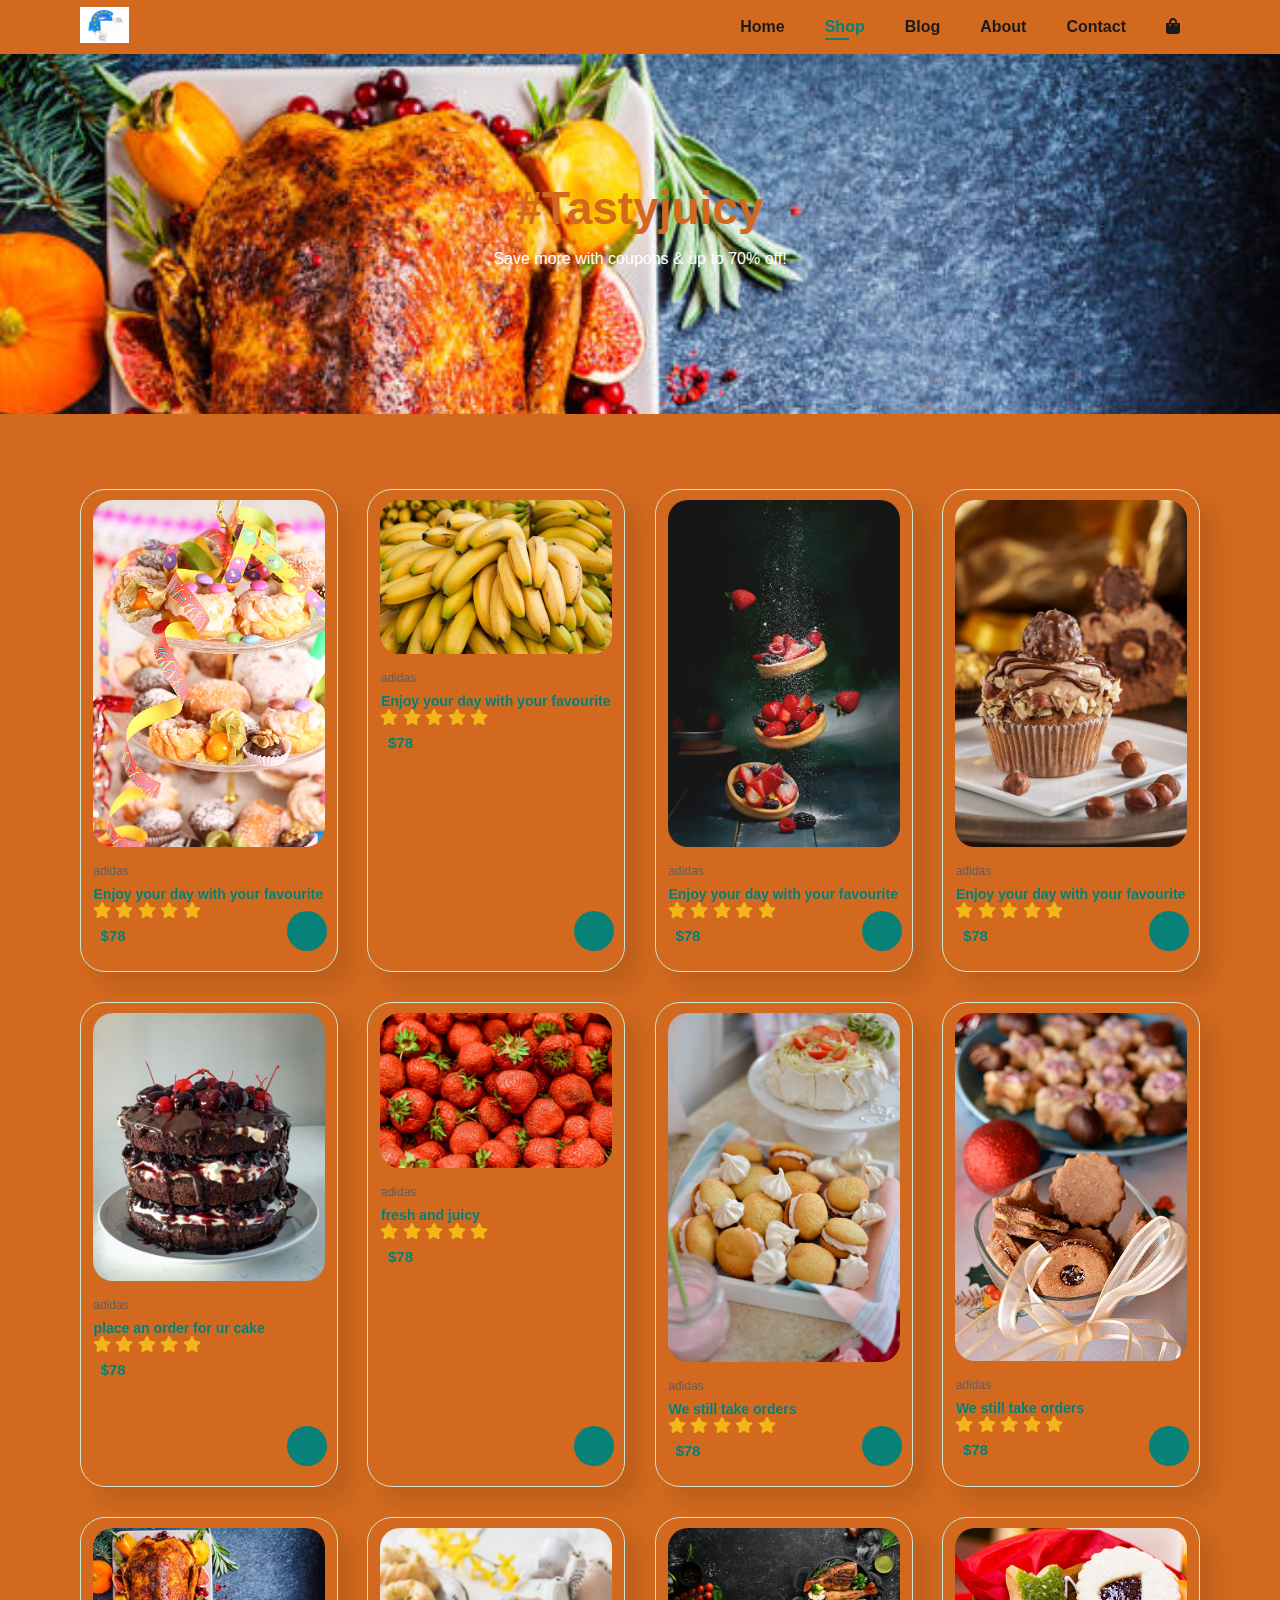
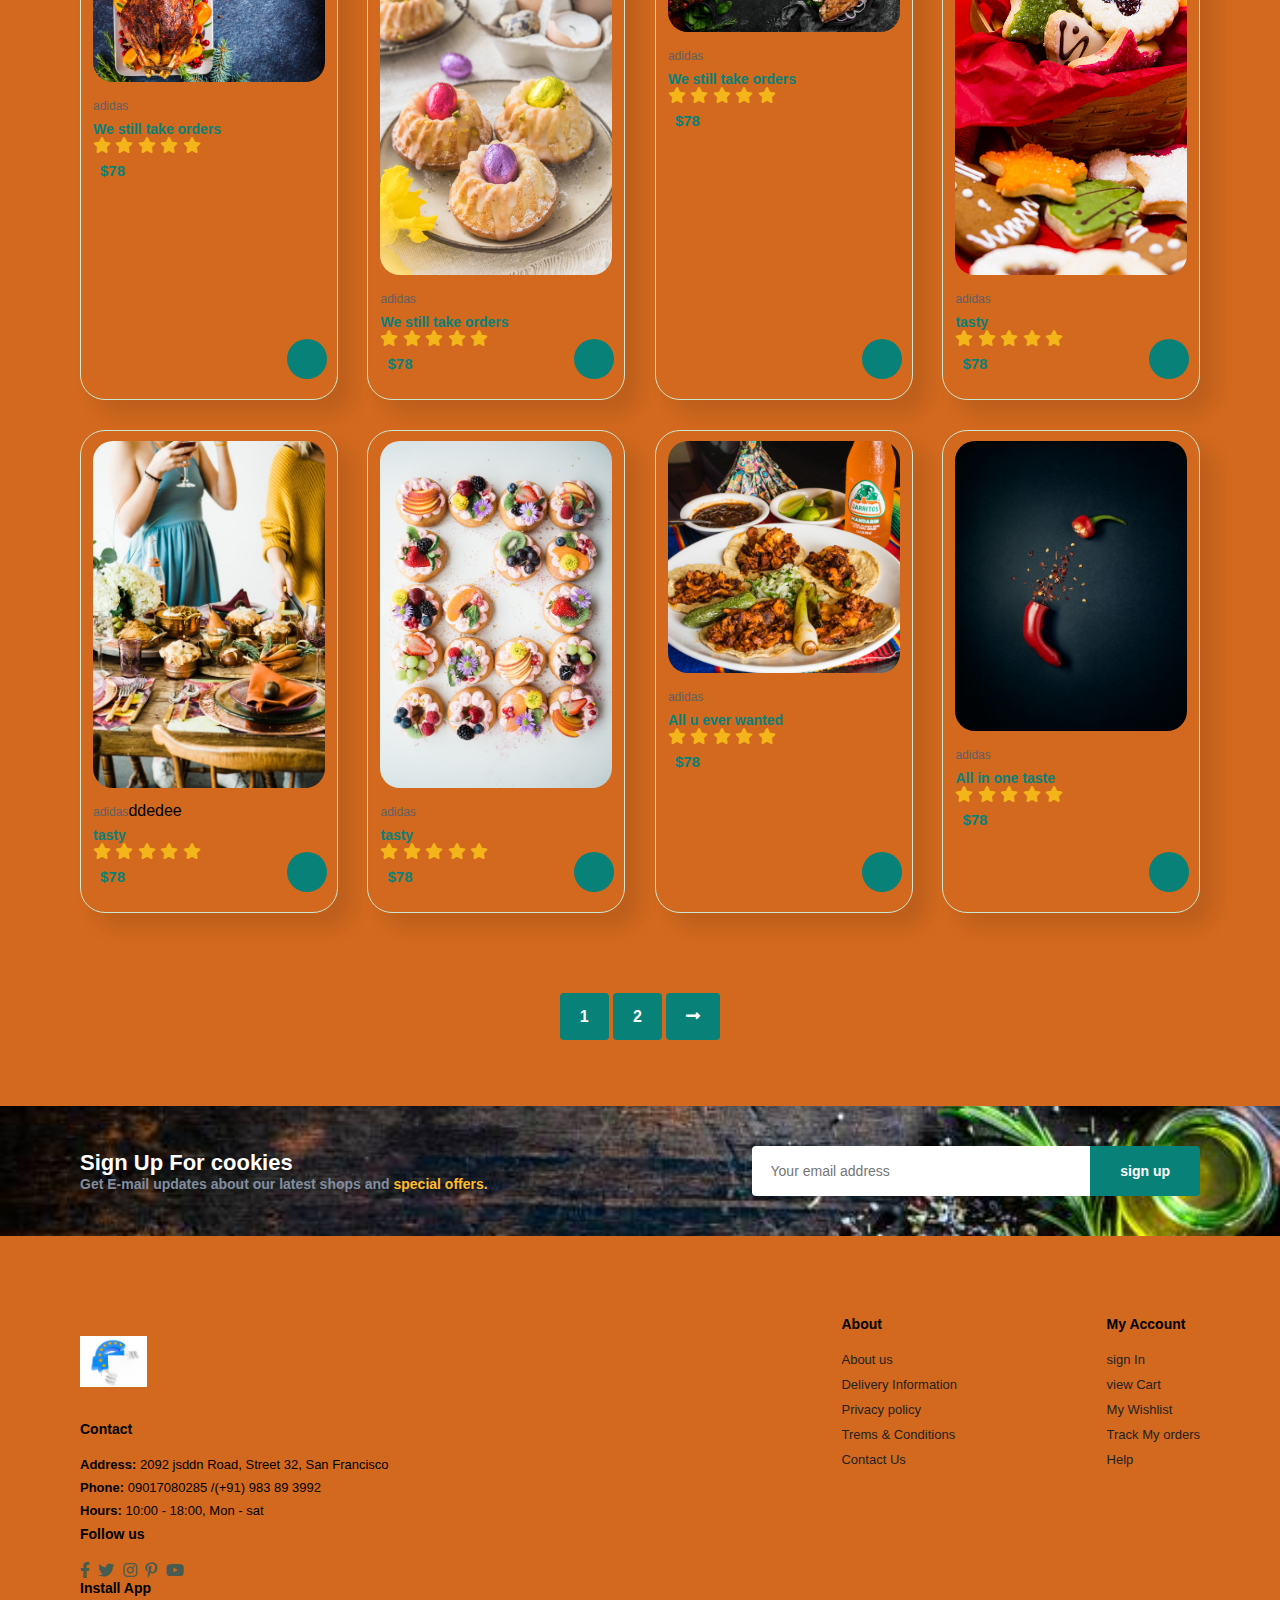
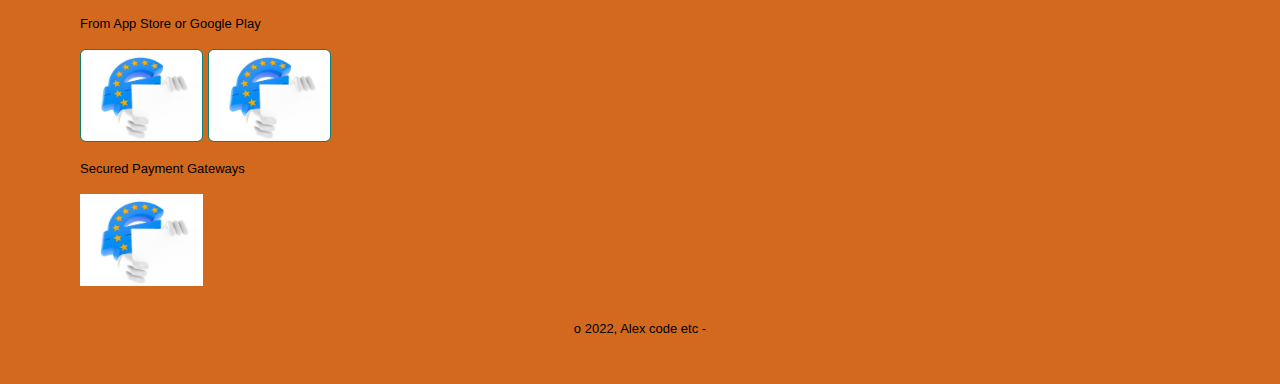
==== shop.html @ e20bce14 "alexvch" ====
<!DOCTYPE html>
<html lang="en">
<head>
    <meta charset="UTF-8">
    <meta name="viewport" content="width=device-width, initial-scale=1.0">
    <meta http-equiv="X-UA-Compatible" content="ie=edge">
    <title>Document</title>
    <link rel="stylesheet" href="fontawesome-free-5.15.4-web/css/all.min.css">
    <link rel="stylesheet" href="style.css">
</head>
<body style="background-color: chocolate;">

    <section id="header" style="background-color: chocolate ;">
        <a href="#"> <img src="ttt.jpg" class="logo" alt=""></a>
        <div>
            <ul id="navbar">
                <li><a href="index.html">Home</a></li>
                <li><a class="active"  href="shop.html">Shop</a></li>
                <li><a href="blog.html">Blog</a></li>
                <li><a href="about.html">About</a></li>
                <li><a href="contact.html">Contact</a></li>
                <li id="lg-bag"><a href="cart.html"><i class="fa fa-shopping-bag" aria-hidden="true"></i></a></li>
                <a href="#" id="close"><i class="fa fa-times" aria-hidden="true"></i></a>
                

            </ul>
        </div>
        <div id="mobile">
            <a href="cart.html"><i class="fa fa-shopping-bag" aria-hidden="true"></i></a>
            <i id="bar" class="fa fa-outdent" aria-hidden="true"></i>



        </div>
    </section>

    <section id="page-header">
        <h2 style="font-size: 46px; line-height: 54px; color: chocolate;">#Tastyjuicy</h2>
        <p style="color: #ffff; margin: 15px 0 20px 0; color: #fff;">Save more with coupons & up to 70% off!</p>

    </section>



    <section id="product"  class="section-p1">
       
        <div class="pro-container">
           <div class="pro" onclick="window.location.href='search.html';" >
               <img src="f2.jpg" alt="">
               <div class="des">
                   <span>adidas</span>
                   <h5>Enjoy your day with your favourite</h5>
                   <div class="star">
                        <i class="fa fa-star" aria-hidden="true"></i>
                        <i class="fa fa-star" aria-hidden="true"></i>
                        <i class="fa fa-star" aria-hidden="true"></i>
                        <i class="fa fa-star" aria-hidden="true"></i>
                        <i class="fa fa-star" aria-hidden="true"></i>
                        
                   </div>
                   <h4>$78</h4>
               </div>
               <a href="#"><i class="fa fa-shopping-cart cart" aria-hidden="true"></i></a>

           </div>
           <div class="pro" onclick="window.location.href='search.html';">
            <img src="banana.jpg" alt="">
            <div class="des">
                <span>adidas</span>
                <h5>Enjoy your day with your favourite</h5>
                <div class="star">
                     <i class="fa fa-star" aria-hidden="true"></i>
                     <i class="fa fa-star" aria-hidden="true"></i>
                     <i class="fa fa-star" aria-hidden="true"></i>
                     <i class="fa fa-star" aria-hidden="true"></i>
                     <i class="fa fa-star" aria-hidden="true"></i>
                     
                </div>
                <h4>$78</h4>
            </div>
            <a href="#"><i class="fa fa-shopping-cart cart" aria-hidden="true"></i></a>

        </div>
        <div class="pro" onclick="window.location.href='search.html';">
            <img src="strayy.jpeg" alt="">
            <div class="des">
                <span>adidas</span>
                <h5>Enjoy your day with your favourite</h5>
                <div class="star">
                     <i class="fa fa-star" aria-hidden="true"></i>
                     <i class="fa fa-star" aria-hidden="true"></i>
                     <i class="fa fa-star" aria-hidden="true"></i>
                     <i class="fa fa-star" aria-hidden="true"></i>
                     <i class="fa fa-star" aria-hidden="true"></i>
                     
                </div>
                <h4>$78</h4>
            </div>
            <a href="#"><i class="fa fa-shopping-cart cart" aria-hidden="true"></i></a>

        </div>
        <div class="pro" onclick="window.location.href='search.html';">
            <img src="sweet.jpeg" alt="">
            <div class="des">
                <span>adidas</span>
                <h5>Enjoy your day with your favourite</h5>
                <div class="star">
                     <i class="fa fa-star" aria-hidden="true"></i>
                     <i class="fa fa-star" aria-hidden="true"></i>
                     <i class="fa fa-star" aria-hidden="true"></i>
                     <i class="fa fa-star" aria-hidden="true"></i>
                     <i class="fa fa-star" aria-hidden="true"></i>
                     
                </div>
                <h4>$78</h4>
            </div>
            <a href="#"><i class="fa fa-shopping-cart cart" aria-hidden="true"></i></a>

        </div>
        <div class="pro" onclick="window.location.href='search.html';">
            <img src="cake.jpeg" alt="">
            <div class="des">
                <span>adidas</span>
                <h5>place an order for ur cake</h5>
                <div class="star">
                     <i class="fa fa-star" aria-hidden="true"></i>
                     <i class="fa fa-star" aria-hidden="true"></i>
                     <i class="fa fa-star" aria-hidden="true"></i>
                     <i class="fa fa-star" aria-hidden="true"></i>
                     <i class="fa fa-star" aria-hidden="true"></i>
                     
                </div>
                <h4>$78</h4>
            </div>
            <a href="#"><i class="fa fa-shopping-cart cart" aria-hidden="true"></i></a>

        </div>
        <div class="pro" onclick="window.location.href='search.html';">
            <img src="stray.jpeg" alt="">
            <div class="des">
                <span>adidas</span>
                <h5>fresh and juicy</h5>
                <div class="star">
                     <i class="fa fa-star" aria-hidden="true"></i>
                     <i class="fa fa-star" aria-hidden="true"></i>
                     <i class="fa fa-star" aria-hidden="true"></i>
                     <i class="fa fa-star" aria-hidden="true"></i>
                     <i class="fa fa-star" aria-hidden="true"></i>
                     
                </div>
                <h4>$78</h4>
            </div>
            <a href="#"><i class="fa fa-shopping-cart cart" aria-hidden="true"></i></a>

        </div>
        <div class="pro" onclick="window.location.href='search.html';">
            <img src="f3.jpg" alt="">
            <div class="des">
                <span>adidas</span>
                <h5>We still take orders</h5>
                <div class="star">
                     <i class="fa fa-star" aria-hidden="true"></i>
                     <i class="fa fa-star" aria-hidden="true"></i>
                     <i class="fa fa-star" aria-hidden="true"></i>
                     <i class="fa fa-star" aria-hidden="true"></i>
                     <i class="fa fa-star" aria-hidden="true"></i>
                     
                </div>
                <h4>$78</h4>
            </div>
            <a href="#"><i class="fa fa-shopping-cart cart" aria-hidden="true"></i></a>

        </div>
        <div class="pro" onclick="window.location.href='search.html';">
            <img src="f4.jpg" alt="">
            <div class="des">
                <span>adidas</span>
                <h5>We still take orders</h5>
                <div class="star">
                     <i class="fa fa-star" aria-hidden="true"></i>
                     <i class="fa fa-star" aria-hidden="true"></i>
                     <i class="fa fa-star" aria-hidden="true"></i>
                     <i class="fa fa-star" aria-hidden="true"></i>
                     <i class="fa fa-star" aria-hidden="true"></i>
                     
                </div>
                <h4>$78</h4>
            </div>
            <a href="#"><i class="fa fa-shopping-cart cart" aria-hidden="true"></i></a>

        </div>
        
           <div class="pro" onclick="window.location.href='search.html';">
               <img src="f6.jpg" alt="">
               <div class="des">
                   <span>adidas</span>
                   <h5>We still take orders</h5>
                   <div class="star">
                        <i class="fa fa-star" aria-hidden="true"></i>
                        <i class="fa fa-star" aria-hidden="true"></i>
                        <i class="fa fa-star" aria-hidden="true"></i>
                        <i class="fa fa-star" aria-hidden="true"></i>
                        <i class="fa fa-star" aria-hidden="true"></i>
                        
                   </div>
                   <h4>$78</h4>
               </div>
               <a href="#"><i class="fa fa-shopping-cart cart" aria-hidden="true"></i></a>

           </div>
           <div class="pro" onclick="window.location.href='search.html';">
            <img src="f7.jpg" alt="">
            <div class="des">
                <span>adidas</span>
                <h5>We still take orders</h5>
                <div class="star">
                     <i class="fa fa-star" aria-hidden="true"></i>
                     <i class="fa fa-star" aria-hidden="true"></i>
                     <i class="fa fa-star" aria-hidden="true"></i>
                     <i class="fa fa-star" aria-hidden="true"></i>
                     <i class="fa fa-star" aria-hidden="true"></i>
                     
                </div>
                <h4>$78</h4>
            </div>
            <a href="#"><i class="fa fa-shopping-cart cart" aria-hidden="true"></i></a>

        </div>
        <div class="pro" onclick="window.location.href='search.html';">
            <img src="f8.jpg" alt="">
            <div class="des">
                <span>adidas</span>
                <h5>We still take orders</h5>
                <div class="star">
                     <i class="fa fa-star" aria-hidden="true"></i>
                     <i class="fa fa-star" aria-hidden="true"></i>
                     <i class="fa fa-star" aria-hidden="true"></i>
                     <i class="fa fa-star" aria-hidden="true"></i>
                     <i class="fa fa-star" aria-hidden="true"></i>
                     
                </div>
                <h4>$78</h4>
            </div>
            <a href="#"><i class="fa fa-shopping-cart cart" aria-hidden="true"></i></a>

        </div>
        <div class="pro" onclick="window.location.href='search.html';">
            <img src="f13.jpg" alt="">
            <div class="des">
                <span>adidas</span>
                <h5>tasty</h5>
                <div class="star">
                     <i class="fa fa-star" aria-hidden="true"></i>
                     <i class="fa fa-star" aria-hidden="true"></i>
                     <i class="fa fa-star" aria-hidden="true"></i>
                     <i class="fa fa-star" aria-hidden="true"></i>
                     <i class="fa fa-star" aria-hidden="true"></i>
                     
                </div>
                <h4>$78</h4>
            </div>
            <a href="#"><i class="fa fa-shopping-cart cart" aria-hidden="true"></i></a>

        </div>
        <div class="pro" onclick="window.location.href='search.html';">
            <img src="f12.jpeg" alt="">
            <div class="des">
                <span>adidas</span>ddedee
                <h5>tasty</h5>
                <div class="star">
                     <i class="fa fa-star" aria-hidden="true"></i>
                     <i class="fa fa-star" aria-hidden="true"></i>
                     <i class="fa fa-star" aria-hidden="true"></i>
                     <i class="fa fa-star" aria-hidden="true"></i>
                     <i class="fa fa-star" aria-hidden="true"></i>
                     
                </div>
                <h4>$78</h4>
            </div>
            <a href="#"><i class="fa fa-shopping-cart cart" aria-hidden="true"></i></a>

        </div>
        <div class="pro" onclick="window.location.href='search.html';">
            <img src="f15.jpeg" alt="">
            <div class="des">
                <span>adidas</span>
                <h5>tasty</h5>
                <div class="star">
                     <i class="fa fa-star" aria-hidden="true"></i>
                     <i class="fa fa-star" aria-hidden="true"></i>
                     <i class="fa fa-star" aria-hidden="true"></i>
                     <i class="fa fa-star" aria-hidden="true"></i>
                     <i class="fa fa-star" aria-hidden="true"></i>
                     
                </div>
                <h4>$78</h4>
            </div>
            <a href="#"><i class="fa fa-shopping-cart cart" aria-hidden="true"></i></a>

        </div>
        <div class="pro" onclick="window.location.href='search.html';">
            <img src="f11.jpeg" alt="">
            <div class="des">
                <span>adidas</span>
                <h5>All u ever wanted</h5>
                <div class="star">
                     <i class="fa fa-star" aria-hidden="true"></i>
                     <i class="fa fa-star" aria-hidden="true"></i>
                     <i class="fa fa-star" aria-hidden="true"></i>
                     <i class="fa fa-star" aria-hidden="true"></i>
                     <i class="fa fa-star" aria-hidden="true"></i>
                     
                </div>
                <h4>$78</h4>
            </div>
            <a href="#"><i class="fa fa-shopping-cart cart" aria-hidden="true"></i></a>

        </div>
        <div class="pro" onclick="window.location.href='search.html';">
            <img src="f10.jpeg" alt="">
            <div class="des">
                <span>adidas</span>
                <h5>All in one taste</h5>
                <div class="star">
                     <i class="fa fa-star" aria-hidden="true"></i>
                     <i class="fa fa-star" aria-hidden="true"></i>
                     <i class="fa fa-star" aria-hidden="true"></i>
                     <i class="fa fa-star" aria-hidden="true"></i>
                     <i class="fa fa-star" aria-hidden="true"></i>
                     
                </div>
                <h4>$78</h4>
            </div>
            <a href="#"><i class="fa fa-shopping-cart cart" aria-hidden="true"></i></a>

        </div>
        </div>

    </section>

    <section id="pagination" class="section-p1">
      <a href="search.html">1</a>
      <a href="search.html">2</a>
      <a href="#"><i class="fas fa-long-arrow-alt-right" aria-hidden="true"></i></a>
       

    </section>

    <section id="news-letter" class="section-p1 section-m1">
        <div class="newstext">
            <h4>Sign Up For cookies</h4>
        <p>Get E-mail updates about our latest shops and <span> special offers.</span></p>

        </div>
         <div class="form">
            <input type="text" placeholder="Your email address">
            <button class="normal">sign up</button>
         </div>
         

    </section>

    <footer class="section-p1">
        <div class="follow">
            <img src="ttt.jpg" class="nkk" alt="">
            <h4>Contact</h4>
            <p> <strong>Address:</strong> 2092 jsddn Road, Street 32, San Francisco</p>
            <p> <strong>Phone:</strong> 09017080285 /(+91) 983 89 3992</p>
            <p> <strong>Hours:</strong> 10:00 - 18:00, Mon - sat</p>
            <div class="Follow">
                <h4>Follow us</h4>
                <div class="icon">
                     <i class="fab fa-facebook-f" aria-hidden="true"></i>
                     <i class="fab fa-twitter" aria-hidden="true"></i>
                     <i class="fab fa-instagram" aria-hidden="true"></i>
                     <i class="fab fa-pinterest-p" aria-hidden="true"></i>
                     <i class="fab fa-youtube" aria-hidden="true"></i>


                </div>

            </div>

       

        </div>

        <div class="col">
            <h4>About</h4>
            <a href="#">About us</a>
            <a href="#">Delivery Information</a>
            <a href="#">Privacy policy</a>
            <a href="#">Trems & Conditions</a>
            <a href="#">Contact Us</a>
        </div>

        <div class="col">
            <h4>My Account</h4>
            <a href="#">sign In</a>
            <a href="#">view Cart</a>
            <a href="#">My Wishlist</a>
            <a href="#">Track My orders</a>
            <a href="#">Help</a>
        </div>

        <div class="col install">
            <h4>Install App</h4>
            <p>From App Store or Google Play</p>
            <div class="row">
                <img src="ttt.jpg" class="nkk" alt="">
                <img src="ttt.jpg" class="nkk" alt="">
            </div>
            <p>Secured Payment Gateways</p>
            <img src="ttt.jpg" class="nkk" alt="">
        </div>

        <div class="copyright">
            <p>o 2022, Alex code etc  - </p>

        </div>

    </footer>
    

    <script src="script.js"></script>
</body>
</html>
---- style.css ----
*{
    margin: 0;
    padding: 0;
    box-sizing: border-box;
    font-family: 'spartan', sans-serif;
}
.section-p1{
    padding: 40px 80px;
}
.section-m1{
    margin: 40px 0;
}
button.normal{
    font-size: 14px;
    font-weight: 600;
    padding: 15px 30px;
    color: #000;
    background-color: #ffff;
    border-radius: 4px;
    cursor: pointer;
    border: none;
    outline: none;
    transition: 0.2s;
}
button.white{
    font-size: 13px;
    font-weight: 600;
    padding: 11px 18px;
    color: #fff;
    background-color: transparent;
    border-radius: 4px;
    cursor: pointer;
    border: 1px solid #fff;
    outline: none;
    transition: 0.2s;
}
body{
    width: 100%;
}

.logo{
    width: 8%;
}
#header{
display: flex;
justify-content: space-between;
align-items: center;
padding: 27px 80px;
height: 20px;
background-color:#E3E6F3;
box-shadow: 0 5px 15px rgba(0, 0, 0, 0.06);
z-index: 999;
position: sticky;
top: 0;
left: 0;
}
#navbar{
    display: flex;
    justify-content: center;
    align-items: center;
    
}
#navbar li{
    list-style: none;
    padding: 0 20px;
    position: relative;
}
#navbar li a{
    text-decoration: none;
    font-size: 16px;
    font-weight: 600;
    color:#1a1a1a;
    transition: 0.5s ease;
}
#navbar li a:hover{
    color:#088178;
}
#navbar li a.active{
    color:#088178;
}
#navbar li a.active::after,
#navbar li a:hover::after{
    content: "";
    width: 30%;
    height: 2px;
    background-color:#088178;
    position: absolute;
    bottom: -4px;
    left: 20px;
}
#mobile{
    display: none;
    align-items: center;
}
#close{
    display: none;
}
#hero{
    background-image: url("azr.jpg");
    height: 75vh;
    width: 100%;
    background-size: cover;
    background-position: top 25% left 0;
    padding: 0 80px;
    /* align-items: flex-start; */
    flex-direction: column;
    /* margin-left: 34%; */
    align-items: flex-start;
    display: flex;
    justify-content: center;
    
}
#hero button{
    background-image: url("vvvv.jpg");
    height: 10vh;
    width: 10%;
    padding: 10px;
    font-size: 1.5rem;
    font-weight: 600;
    border: none;
    cursor: pointer;
    border-radius: 25px;
}
.mmb{
width: 100%;
height: 60px;
}
#feature{
    display: flex;
    justify-content: space-between;
    align-items: center;
    flex-wrap: wrap;
}
#feature .fe-box{
    text-align: center;
    width: 160px;
    padding: 25px 15px;
    box-shadow: 10px 10px 20px rgba(0, 0, 0, 0.20);
    border: 1px solid #cce7d0;
    border-radius: 5px;
    margin: 15px 0;
}
#feature .fe-box:hover{
    box-shadow: 10px 10px 50px rgba(70, 60, 221, 0.15);

}
#feature .fe-box img{
    width: 100%;
    margin-bottom: 10px;
}
#feature .fe-box h6{
    padding: 9px 8px 6px 8px;
    line-height: 1;
    border-radius: 4px;
    color: #088178;
    background-color: #fddde4;
    display: inline-block;
}
#feature .fe-box:nth-child(2) h6{
    background-color: #cdebbc;

}
#feature .fe-box:nth-child(3) h6{
    background-color:#E3E6F3;
    
}
#feature .fe-box:nth-child(4) h6{
    background-color: #cdd4f8;
    
}
#feature .fe-box:nth-child(5) h6{
    background-color: #f6dbf6;
    
}
#feature .fe-box:nth-child(6) h6{
    background-color: #fff2e5;
    
}
#product{
    text-align: center;

}

#product .pro{
    width: 23%;
    padding: 10px 12px;
    min-width: 250px;
    border: 1px solid #cce7d0;
    border-radius: 25px;
    cursor: pointer;
    box-shadow: 15px 15px 20px rgba(0, 0, 0, 0.1);
    margin: 15px 0;
    transition: 0.2s ease;
    position: relative;
}
#product .pro:hover{
    box-shadow: 20px 20px 30px rgba(0, 0, 0, 0.07);
    background: lightblue;

}
#product .pro img{
    width: 100%;
    border-radius: 20px;
}
#product .pro .des{
    text-align: start;
    padding: 10px 0;
}
#product .pro .des span{
    color:#606063;
    font-size: 12px;
}
#product .pro .des h5{
    color: #088178;
    font-size: 14px;
    padding-top: 7px;
}
#product .pro .des i{
    color:rgb(243, 181, 25) ;
}
#product .pro .des h4{
    padding: 7px;
    font-size: 15px;
    font-weight: 700;
    color:#088178;
}
#product h2{
    font-weight: 800;
    justify-content: space-between;
    font-size: 40px;
}
#product .bb{
    font-weight: 800;
    justify-content: space-between;
    font-size: 55px;
}
#product .pro .cart{
    width: 40px;
    height: 40px;
    line-height: 40px;
    border-radius: 50px;
    background-color: #088178;
    font-weight: 500;
    color:  #e8f6ea;
    position: absolute;
    bottom: 20px;
    right: 10px;
}
#product .pro-container{
    display: flex;
    justify-content: space-between;
    padding-top: 20px;
    flex-wrap: wrap;
}
#banner{
    display: flex;
    flex-direction: column;
    justify-content: center;
    text-align: center;
    align-items: center;
    background-image: url(alexe.jpg);
    height: 40vh;
    width: 100%;
    background-size: cover;
    background-position: center;
}
#banner h4{
    color:#fff;
    font-size: 16px;
}
#banner h2{
    color:#088178;
    font-size: 30px;
    padding: 10px 0;
}
#banner h2 span{
    color:#ef3636;
    
}
#banner button:hover{
    background: #088178;
    color: #fff;
}
#sm-banner .banner-box{
    display: flex;
    flex-direction: column;
    justify-content: center;
    align-items: flex-start;
    background-image: url(bra.jpg);
    height: 50vh;
    min-width: 580px;
    background-size: cover;
    padding: 30px;
    background-position: center;
}
#sm-banner{
    display: flex;
    justify-content: space-between;
    flex-wrap: wrap;
}
#sm-banner h4{
    color: #fff;
    font-size: 20px;
    font-weight: 300;
}
#sm-banner h2{
    color: #fff;
    font-size: 28px;
    font-weight: 800;
}
#sm-banner span{
    color: #fff;
    font-size: 14px;
    font-weight: 500;
    padding-bottom: 15px;

}
#sm-banner .banner-box:hover button{
    background-color: #088178;
    border: 1px solid #088178;
}
#sm-banner .banner-box2{
    background-image: url(alexe.jpg);
}
#banner3 .banner-box{
    display: flex;
    flex-direction: column;
    justify-content: center;
    align-items: flex-start;
    background-image: url(nana1.PNG);
    height: 30vh;
    min-width: 30%;
    background-size: cover;
    padding: 20px;
    background-position: center;
    margin-bottom: 20px;
}
#banner3 .banner-box:hover{
width: 32%;
transition: 0.5s;

}
#banner3 .banner-box:hover h2{
    font-size: 25px;
    font-weight: 30%;
    transition: 0.3s;
}
#banner3 .banner-box2{
    background-image: url(alexf.jpg);

}
#banner3 .banner-box3{
    background-image: url(bles.JPG);

}
#banner3 h2{
    color: #fff;
    font-weight: 900;
    font-size: 22px;
}
#banner3 h3{
    color:#ec544e;
    font-weight: 800;
    font-size: 15px;
}
#banner3{
    display: flex;
    justify-content: space-between;
    flex-wrap: wrap;
    padding: 0  80px;
}
#news-letter{
    display: flex;
    justify-content: space-between;
    flex-wrap: wrap;
    align-items: center;
    background-image: url(xxx.jpg);
    background-size: cover;
    background-color: #041e42;
    background-position: 20% 30%;
}
#news-letter h4{
    font-size: 22px;
    font-weight: 700;
    color: #fff;
}
#news-letter p{
    font-size: 14px;
    font-weight: 600;
    color: #818ea0;
}
#news-letter p span{
    color: #ffbd27;
}
#news-letter input{
    height: 3.125rem;
    padding: 0 1.25em;
    font-size: 14px;
    width: 100%;
    border: 1px solid transparent;
    border-radius: 4px;
    outline: none;
    border-top-right-radius: 0;
    border-bottom-right-radius: 0;

}
#news-letter button{
    background-color: #088178;
    color: #fff;
    white-space: nowrap;
    border-top-left-radius: 0;
    border-bottom-left-radius: 0;
}
#news-letter .form{
    display: flex;
    width: 40%;
}
.nkk{
    width: 11%;
    margin-bottom: 30px;

}
footer{
    display: flex;
    flex-wrap: wrap;
    justify-content: space-between;
}
footer .col{
    display: flex;
    flex-direction: column;
    align-items: flex-start;
    margin-bottom: 20px;
}
footer h4{
    font-size: 14px;
    padding-bottom: 20px;
}
footer p{
    font-size: 13px;
    margin: 0 0 8px 0;
}
footer a{
    font-size: 13px;
    text-decoration: none;
    color: #222;
    margin-bottom: 10px;
}
footer .follow{
    margin-top: 20px;
}
footer .follow i{
    color: #465b52;
    padding-right: 4px;
    cursor: pointer;
}
footer .install .row img{
    border:  1px solid #088178;
    border-radius: 6px;
}
footer .install img{
    margin: 10px 0 15px 0;
}
footer .follow i:hover,
footer a:hover{
    color: #088178;
}
footer .copyright{
    width: 100%;
    text-align: center;
}



#page-header{
    background-image: url(f6.jpg);
    height: 40vh;
    width: 100%;
    background-size: cover;
    justify-content: center;
    text-align: center;
    display: flex;
    flex-direction: column;
    padding: 14px;
}
#page-header h2,
#page-header p{
color: #fff;
}
#pagination{
    text-align: center;
}
#pagination a{
    text-decoration: none;
    padding: 15px 20px;
    border-radius: 4px;
    color: #fff;
    font-weight: 600;
    background-color: #088178;
}
#pagination a i{
    font-size: 16px;
    font-weight: 600;
}

#prodetails{
    display: flex;
    margin-top: 20px;
}
#prodetails .singal-pro-details{
    width: 50%;
    padding-top: 30px;

}
#prodetails .singal-pro-details button{
background: #088178;
color:#fff ;
padding: 17px;
width: 40%;
border: none;
border-radius: 4px;
}
#prodetails .singal-pro-details input:focus{
outline: none;
}
#prodetails .singal-pro-details h4{
    padding: 40px 0 20px 0;
}
#prodetails .singal-pro-details h2{
    font-size: 26px;
}
#prodetails .singal-pro-details select{
    padding: 5px 10px ;
    display: block;
    margin-bottom: 10px;
}
#prodetails .singal-pro-details input{
    padding-left: 10px;
    width: 50px;
    height: 47px;
    font-size: 16px;
    margin-right: 10px;
}
#prodetails .singal-pro-details span{
    line-height: 25px;
}











#prodetails .singhle-pre-image{
    width: 40%;
    margin-right: 50px;
}
.small-img-group{
    display: flex;
    justify-content: space-between;
}
.small-img-col{
    flex-basis: 24%;
    cursor: pointer;
}





/* bloggg */

#page-header.blog-header{
    background-image: url(lion.jpeg );

}

#blog{
padding: 150px 150px 0 150px;
}

#blog .blog-box{
    display: flex;
    align-items: center;
    width: 100%;
    position: relative;
    padding-bottom: 90px;

}
#blog .blog-img{
    width: 50%;
    margin-right: 40px;
}
#blog img{
    width: 100%;
    height: 300px;
    object-fit: cover;
   
}

#blog .blog-details{
    width: 50%;
}
#blog .blog-details a{
    text-decoration: none;
    font-size: 11px;
    color: #000;
    font-weight: 700;
    position: relative;
    transition: 0.3s;
}
#blog .blog-details a::after{
    content: "";
    width: 50px;
    height: 1px;
    background-color: #000;
    position: absolute;
    top: 4px;
    /* right: -600px; */
}
#blog .blog-details a:hover{
    color: #088178;
}
#blog .blog-details a:hover::after{
    background-color: #088178;
}
#blog .blog-box h1{
    position: absolute;
    top: -50px;
    left:0px;
    font-size: 70px;
    font-weight: 700;
    color:#c9cbce;
    z-index: -9;
}


/* about */
#page-header.about-header{
    background-image: url(asx.jpg);
}

#about-head img{
    width: 50%;
    height: auto;
}
#about-head{
    display: flex;
    align-items: center;
}
#about-head div{
   padding-left: 40px;
}
#about-app{
    text-align: center;
}
#about-app .video{
    width: 70%;
    height: 100%;
    margin: 30px auto 0 auto;
}
#about-app .video video{
    width: 100%;
    height: 100%;
    border-radius: 20px;
}



/* SEARCH */ 
/* body{
    width: 100%;
    height: 100vh;
    background: rgba(240, 239, 243);
    margin: auto;
    display: flex;
    flex-direction: column;
    align-items: center;
    justify-content: space-between;
} */


#container{
    width: 375px;
    height: 520px;
    background: #fff;
    border-radius: 15px;
    box-shadow: 4px 4px 30px rgba(0, 0, 0, 0.06);
    padding: 20px;
    overflow-y: scroll;
    justify-content: center;
    align-items: center;
    text-align: center;
    box-shadow: 20px 20px 30px rgba(3, 0.3, 0.3, 0.3);
}
#container form{
    width: 100%;
    border: 1px solid rgb(82, 72, 235);
    border-radius: 4px;
    display: flex;
    flex-direction: row;
    align-items: center;
}
#container::-webkit-scrollbar{
}
#container form input{
    border: none;
    outline: none;
    box-shadow: none;
    font-weight: 600;
    font-size: 16px;
    width: 100%;
    padding: 8px 10px;
}
#container form i{
    padding-left: 10px;
}
.product{
    display: flex;
    align-items: center;
    cursor: pointer;
    padding-bottom: 15px;
}
.product img{
    width: 70px;
    height: 70px;
    object-fit: cover;
    border-radius: 5px;
}
.product .p-details h2{
    font-size: 20px;
    color: #1d1d1d;
}
.product .p-details h3{
    font-size: 18px;
}
.product .p-details{
    padding-left: 15px;
}
.product-list{
    padding: 20px 0;
}












/* contacct */

#page-header .contact-header{
    background-image: url(asx.jpg);
}
#contact-details{
    display: flex;
    align-items: center;
    justify-content: space-between;
}
#contact-details .details{
width: 40%;
}
#contact-details .details span,
#form-details form span{
    font-size: 12px;
}
#contact-details .details h2,
#form-details form h2{
    font-size: 26px;
    line-height: 35px;
    padding: 20px 0;
}
#contact-details .details h3{
    font-size: 16px;
    padding-bottom: 15px;
}
#contact-details .details li{
    list-style: none;
    display: flex;
    padding: 10px 0;
}
#contact-details .details li i{
font-size: 14px;
padding-right: 22px;
}
#contact-details .details li p{
    margin: 0;
    font-size: 14px;
}
#contact-details .map{
    width: 55%;
    height: 400px;
}
#contact-details .map iframe{
    width: 100%;
    height: 100px;
}
#form-details form{
    width: 65%; 
    display: flex;
    flex-direction: column;
    align-items: flex-start;
}
#form-details form input,
#form-details form textarea{
    width: 100%;
    padding: 12px 15px;
    outline: none;
    margin-bottom: 20px;
    border: 1px solid #e1e1e1;
}
#form-details form button{
    background-color: #088178;
    color: #fff;
}
.man{
    border-radius: 800px;
    width: 6%;
    height: 80px;
}
#form-details .people div{
    padding-bottom: 25px;
    display: flex;
    align-items: flex-start;
}
#form-details .people div img{
    width: 65px;
    height: 65px;
    object-fit: cover;
    margin-right: 15px;
}
#form-details .people div p{
    margin: 0;
    font-size: 13px;
    line-height: 25px;
}
#form-details .people div p span{
    display: block;
    font-size: 16px;
    font-weight: 600;
    color: #000;
}
#form-details{
    display: flex;
    justify-content: space-between;
    margin: 30px;
    padding: 80px;
    border: 1px solid #e1e1e1;
}






/* about */

#cart table{
    width: 100%;
    border-collapse: collapse;
    table-layout: fixed;
    white-space: nowrap;
}
#cart table img{
    width: 70px;
}
#cart table td:nth-child(1){
width: 100px;
text-align: center;
}
#cart table td:nth-child(2){
    width: 150px;
    text-align: center;
}
#cart table td:nth-child(3){
    width: 250px;
    text-align: center;
   
}
#cart table td:nth-child(4),
#cart table td:nth-child(5),
#cart table td:nth-child(6){
    width: 150px;
    text-align: center;
}
#cart table td:nth-child(5) input{
    width: 70px;
    padding: 10px 5px 10px 15px;
}
#cart table thead{
    border: 1px solid #e2e9e1;
    border-right: none;
}
#cart table thead td{
    font-weight: 700;
    text-transform: uppercase;
    font-size: 13px;
    padding: 18px 0;
}
#cart table tbody tr td{
    padding-top: 15px;
}
#cart table tbody  td{
    font-size: 13px;
}

#cart-add{
    display: flex;
    flex-wrap: wrap;
    justify-content: space-between;
}
#coupon{
    width: 50%;
    margin-bottom: 30px;
}
#coupon h3,
#subtotal h3{
    padding-bottom: 15px;
}
#coupon input{
    padding-bottom: 10px 20px;
    outline: none;
    width: 60%;
    margin-right: 10px;
    border: 1px solid #e2e9e1;
}
#coupon button,
#subtotal button{
    background-color: #088178;
    color: #fff;
    padding: 12px 20px;
}
#subtotal{
    width: 50%;
    margin-bottom: 30%;
    border: 1px solid #e2e9e1;
    padding: 30px;
}
#subtotal table{
    border-collapse: collapse;
    width: 100%;
    margin-bottom: 20px;
}
#subtotal table td{
    width: 50%;
    border: 1px solid #e2e9e1;
    padding: 10px;
    font-size: 13px;
}


























@media only screen and (max-width:456px) {
    #hero button {
      
        width: 30%;
    }
    #feature .fe-box {
        
        margin: 4px 4px;
    }
    #feature {
        justify-content: center;
     
    }
    .section-p1 {
        padding: 10px 10px;
    }
    #product h2 {
    font-weight: 700;
    justify-content: center;
    font-size: 40px;
    display: flex;
}

#product .pro {
    min-width: 165px;
    
}
#blog .blog-box {
   
    width: 106%;
    padding-bottom: 90px;
}
#blog {
    padding: 30px 30px 0 30px;
}
#about-head {
    flex-direction: column;
}
  /* contact */

  #contact-details {
    display: flex;
    flex-direction: column;
    align-items: center;
    justify-content: space-between;
}

#contact-details .details {
    width: 100%;
}
#form-details {
   
    margin: 10px;
    padding: 50px;
}
#form-details {
    margin: 10px;
    padding: 30px 10px;
    flex-wrap: wrap;
}
#form-details form {
    width: 100%;
    display: flex;
    flex-direction: column;
    align-items: flex-start;
}
#cart table {
    width: 10%;
    border-collapse: collapse;
    table-layout: fixed;
    white-space: nowrap;
}
}
















@media (max-width:767px) {
    #navbar {
        display: flex;
        flex-direction: column;
        justify-content: center;
        align-items: flex-start;
        justify-content: flex-start;
        top: 0;
        position: fixed;
        right: -300px;
        height: 100vh;
        width: 300px;
        background-color: #E3E6F3;
        box-shadow: 0 40px 60px rgba(0, 0, 0, 0.1);
        padding: 80px 0 0 10px;
        transition: 0.3s;
    }
    #navbar.active{
        right: 0px;
    }
    #navbar.nn{
        right: -300px;
    }
    #navbar li{
        margin-bottom: 25px;
    }
    #mobile{
        display: flex;
        align-items: center;
    }
    #mobile i{
        color: #041e42;
        font-size: 24px;
        padding-left: 20px;
    }
    #close{
        display: initial;
        position: absolute;
        top: 30px;
        left: 30px;
        color: #222;
        font-size: 24px;
    }
    #lg-bag{
        display: none;
    }
    #hero {
        height: 70vh;
        background-position: top 30% right 30%;
        padding: 0 80px;
       
    }
    #feature .fe-box {
       
        margin: 15px 0;
    }
    #feature {
       
        justify-content: center;
    }
    #feature .fe-box {
      
        margin: 15px 15px;
    }
    #product .pro-container {
        justify-content: center;
    }
    #product .pro {
       
        margin: 15px;
      
    }
    #banner {
       
        height: 20vh;
        
    }
    #sm-banner .banner-box {
        
        min-width: 100%;
        height: 30vh;
    }
    #banner3 {
       
        padding: 0  20px;
    }
    #banner3 .banner-box {
       
        width: 5%;
        padding: 0 10px;
       
    }
    #news-letter .form {
        width: 70%;
    }
}
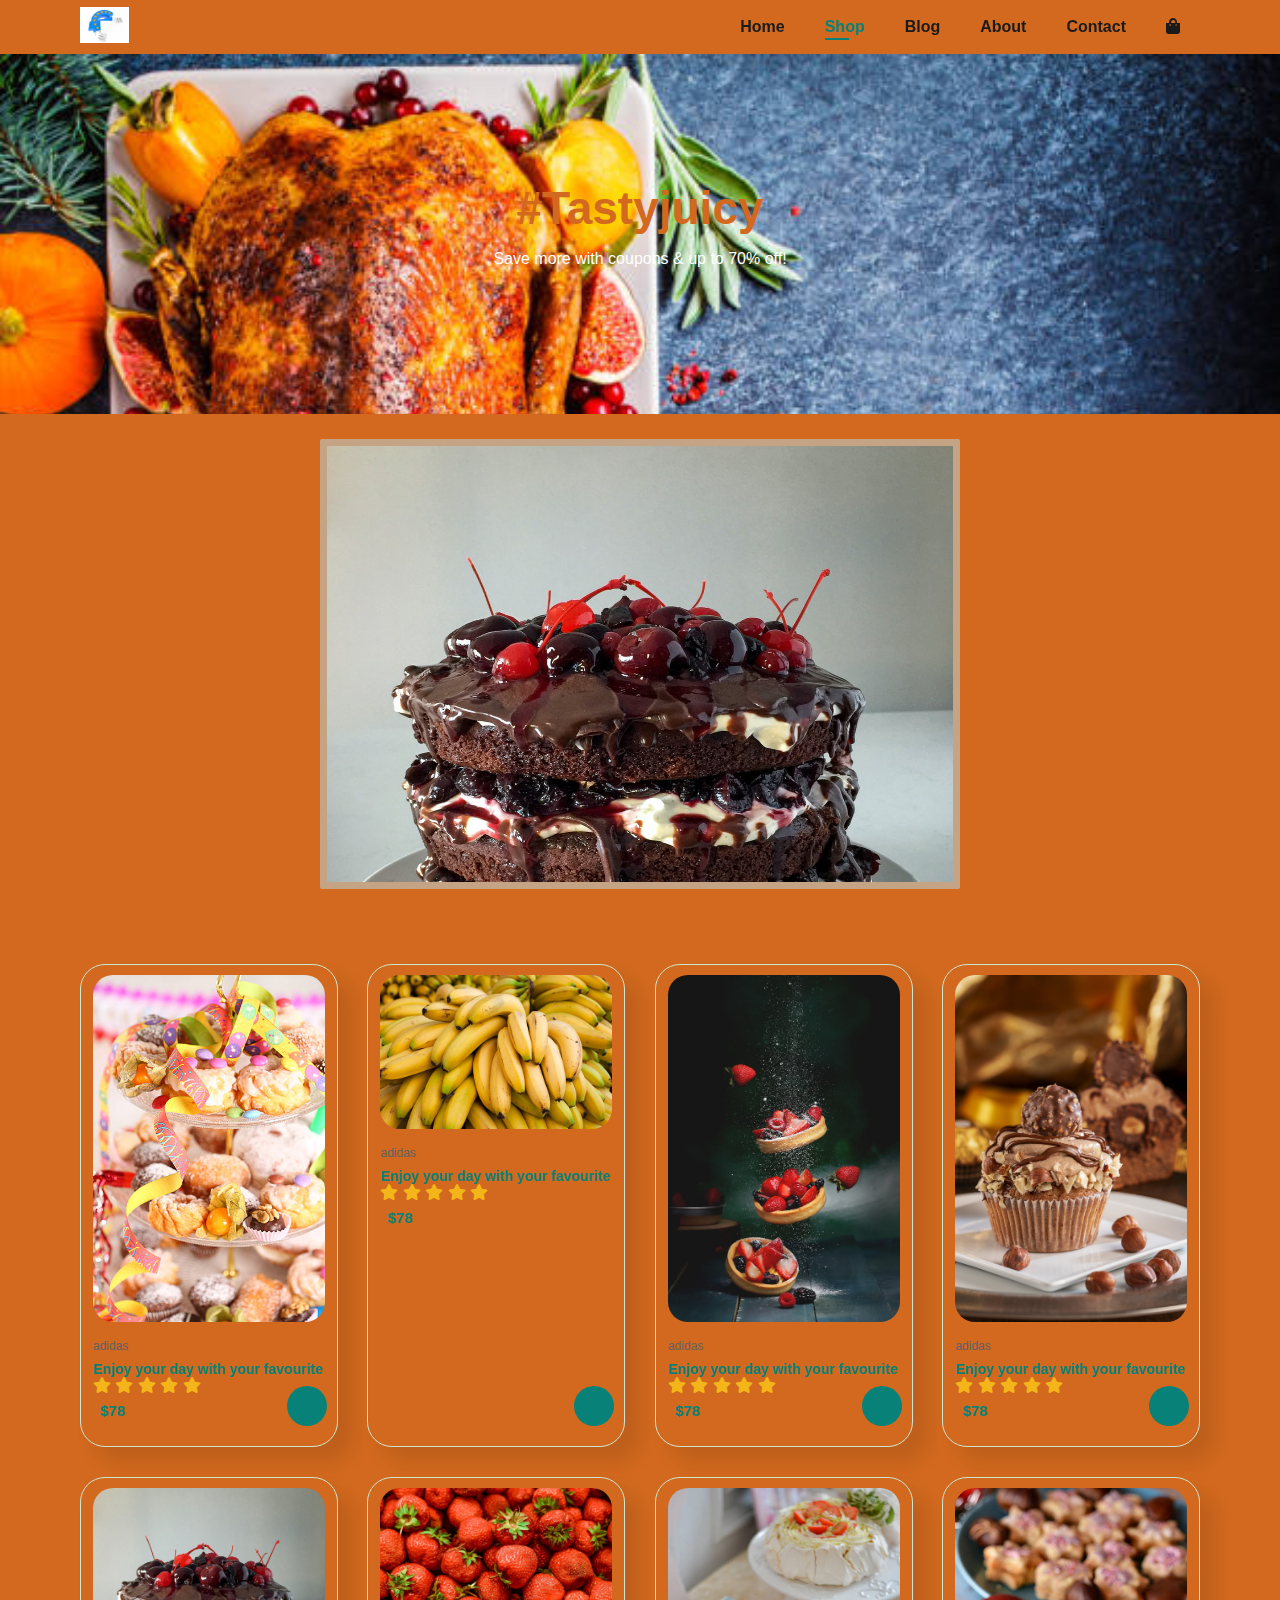
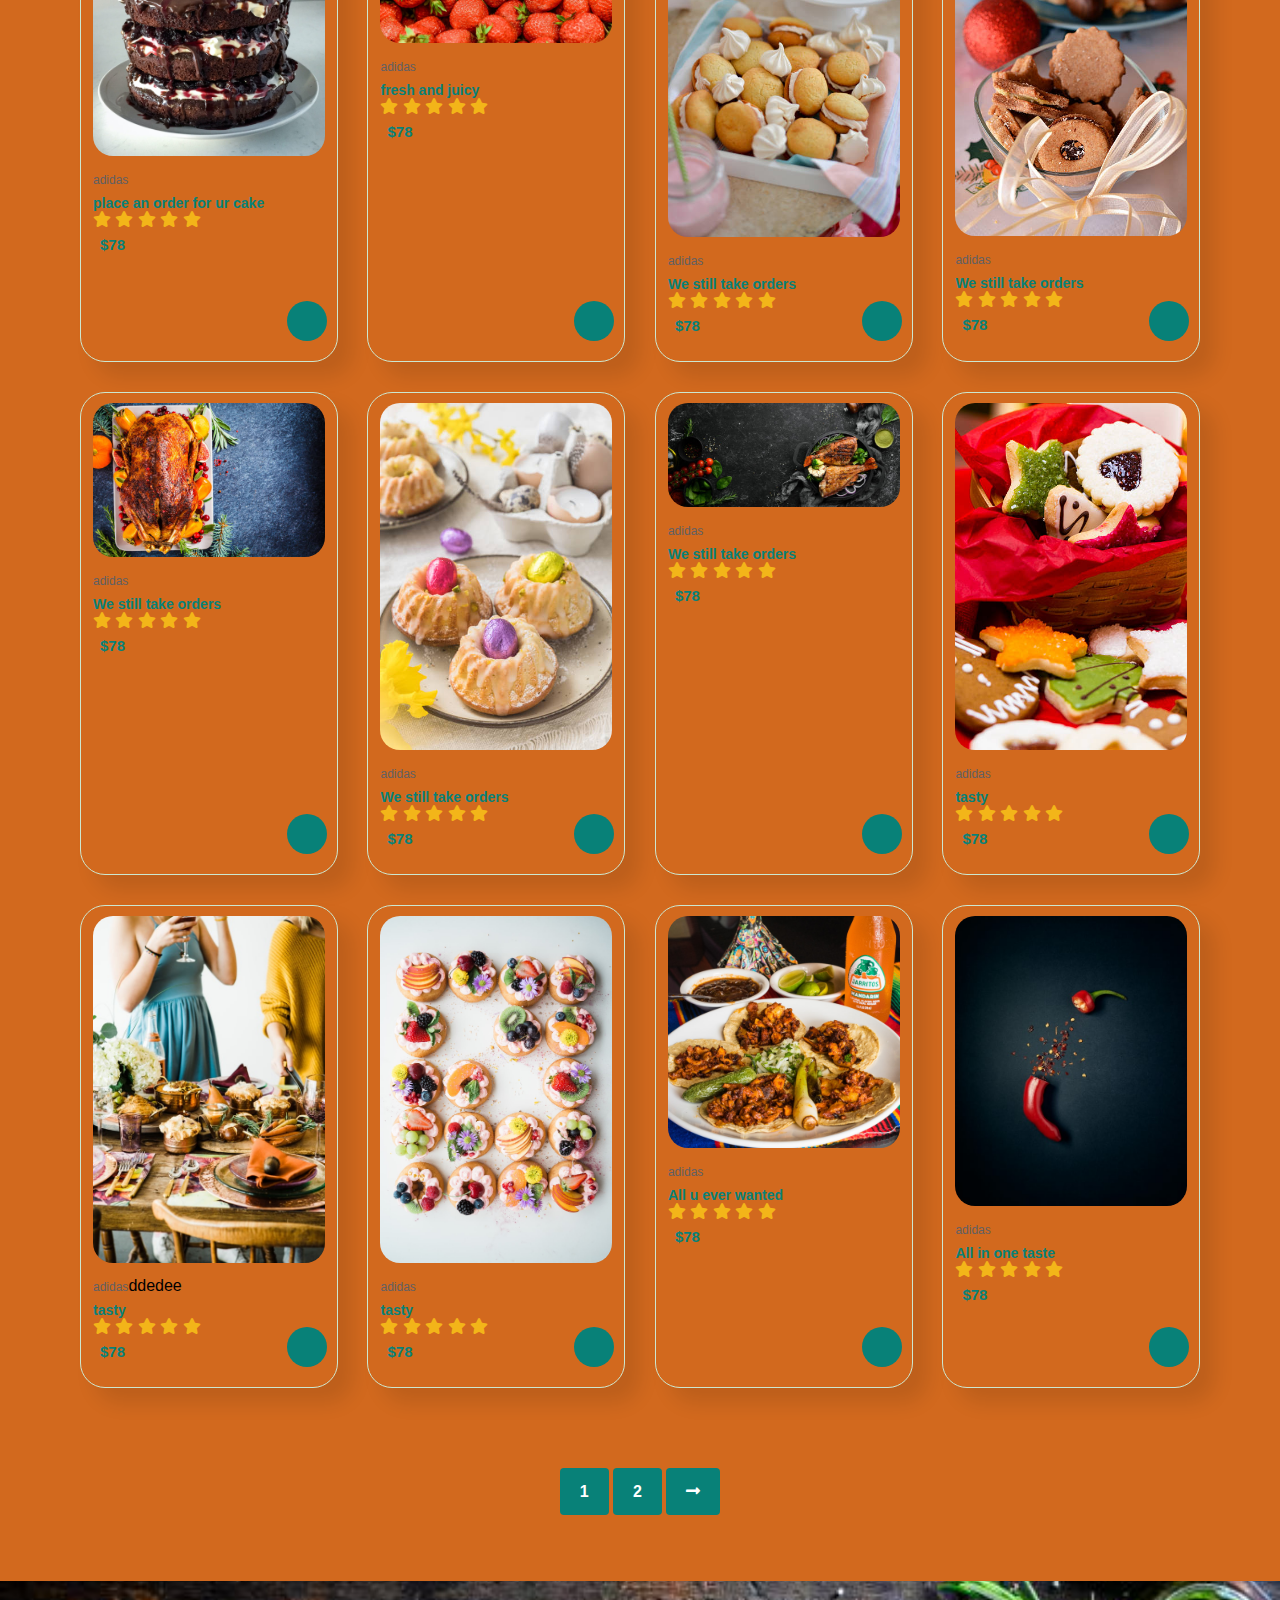
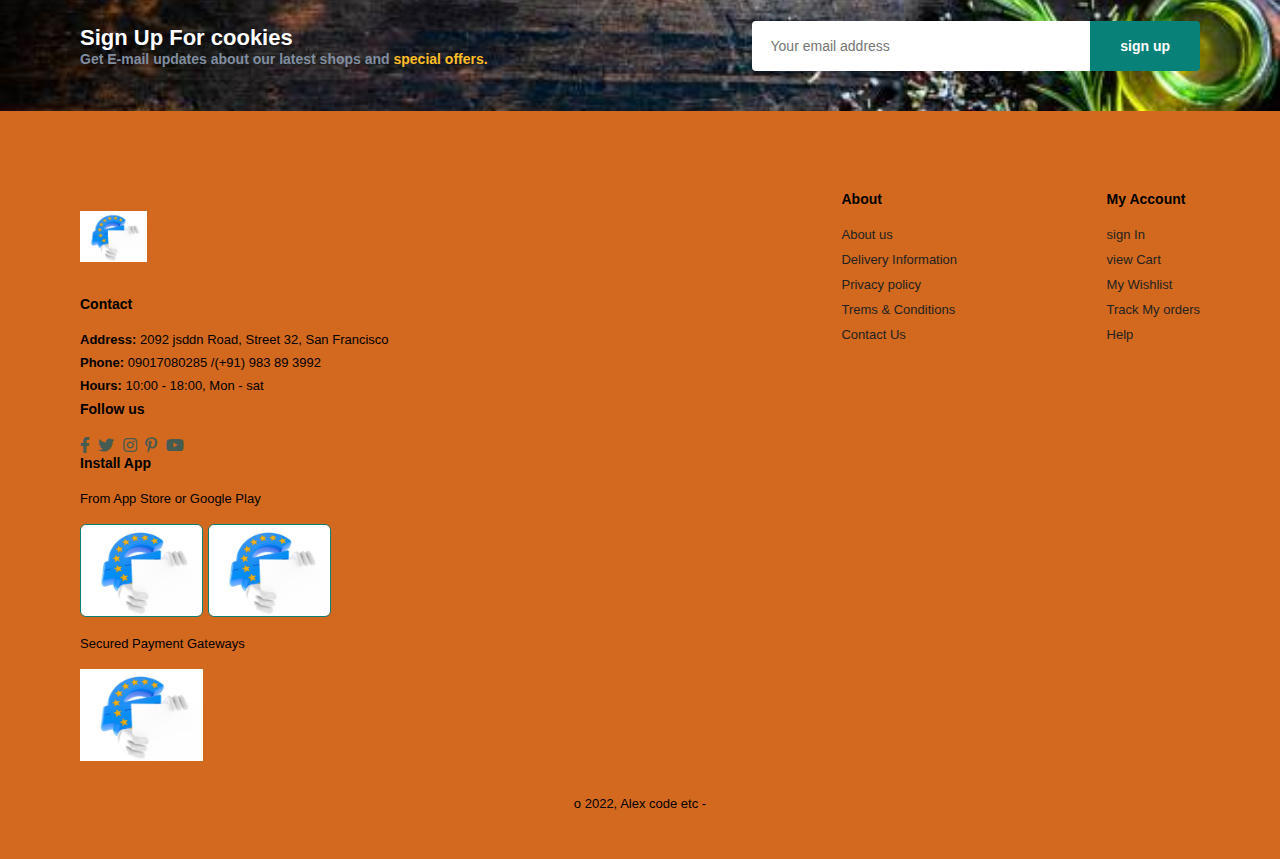
==== commit b6b32f99: "chris" ====
--- a/shop.html
+++ b/shop.html
@@ -40,7 +40,22 @@
 
     </section>
 
-
+    <div class="nnv">
+        <div class="container">
+
+            <div class="images"><img src="cake.jpeg" alt=""></div>
+            <div class="images"><img src="f11.jpeg" alt=""></div>
+            <div class="images"><img src="strayy.jpeg" alt=""></div>
+            <div class="images"><img src="banana.jpg" alt=""></div>
+            <div class="images"><img src="stray.jpeg" alt=""></div>
+            <div class="images"><img src="f6.jpg" alt=""></div>
+    
+    
+    
+        </div>
+    
+    </div>
+   
 
     <section id="product"  class="section-p1">
        
--- a/style.css
+++ b/style.css
@@ -308,6 +308,60 @@
     font-size: 28px;
     font-weight: 800;
 }
+
+/* CHANGER CHANGER */
+
+.nnv{
+    width: 50%;
+    height: 50vh;
+    overflow: hidden;
+    margin: auto;
+    border: 7px solid #C4a484;
+    border-radius: 2px;
+    margin-top: 25px;
+}
+
+.container{
+    width: 50%;
+    height: 70vh;
+    overflow: hidden;
+    position: relative;
+    width: 500%;
+    margin: 0;
+    animation: animate 25s infinite;
+    
+}
+
+.images{
+width: 20%;
+float: left;
+}
+.images img{
+    width: 100%;
+    height: 70vh;
+    background-size: cover;
+    background-position:center;
+    background-repeat: no-repeat;
+    float: left;
+}
+
+@keyframes animate {
+    0%{left:0%;}
+    10%{left:-100%;}
+    20%{left:-200%;}
+    30%{left:-300%;}
+    40%{left:-400%;}
+    50%{left:-300%;}
+    60%{left:-200%;}
+    70%{left:-100%;}
+    80%{left:0%;}
+    90%{left:-100%;}
+    100%{left:0%;} 
+}
+
+
+
+
 #sm-banner span{
     color: #fff;
     font-size: 14px;
@@ -378,6 +432,38 @@
     background-size: cover;
     background-color: #041e42;
     background-position: 20% 30%;
+}
+.bnc h1{
+    font-family: ;
+    font-size: 3rem;
+    color:yellow;
+}
+.typewrite{
+    position: relative;
+}
+.typewrite::after{
+    content: '|';
+    position: absolute;
+    right: 0;
+    color:black;
+    width: 100%;
+    height: 4rem;
+    margin-bottom: 15px;
+    background-color: rgb(255, 255, 255);
+    animation: typing 3s steps(17)  infinite,
+                line 1s infinite;
+}
+@keyframes typing{
+    to{
+        width: 0%;
+
+    }
+    
+}
+@keyframes line{
+    50%{
+        color: transparent;
+    }
 }
 #news-letter h4{
     font-size: 22px;
@@ -855,6 +941,10 @@
     padding: 80px;
     border: 1px solid #e1e1e1;
 }
+#navbar.active {
+    right: 0px;
+}
+
 
 
 
@@ -981,96 +1071,7 @@
 
 
 
-@media only screen and (max-width:456px) {
-    #hero button {
-      
-        width: 30%;
-    }
-    #feature .fe-box {
-        
-        margin: 4px 4px;
-    }
-    #feature {
-        justify-content: center;
-     
-    }
-    .section-p1 {
-        padding: 10px 10px;
-    }
-    #product h2 {
-    font-weight: 700;
-    justify-content: center;
-    font-size: 40px;
-    display: flex;
-}
-
-#product .pro {
-    min-width: 165px;
-    
-}
-#blog .blog-box {
-   
-    width: 106%;
-    padding-bottom: 90px;
-}
-#blog {
-    padding: 30px 30px 0 30px;
-}
-#about-head {
-    flex-direction: column;
-}
-  /* contact */
-
-  #contact-details {
-    display: flex;
-    flex-direction: column;
-    align-items: center;
-    justify-content: space-between;
-}
-
-#contact-details .details {
-    width: 100%;
-}
-#form-details {
-   
-    margin: 10px;
-    padding: 50px;
-}
-#form-details {
-    margin: 10px;
-    padding: 30px 10px;
-    flex-wrap: wrap;
-}
-#form-details form {
-    width: 100%;
-    display: flex;
-    flex-direction: column;
-    align-items: flex-start;
-}
-#cart table {
-    width: 10%;
-    border-collapse: collapse;
-    table-layout: fixed;
-    white-space: nowrap;
-}
-}
-
-
-
-
-
-
-
-
-
-
-
-
-
-
-
-
-@media (max-width:767px) {
+@media all and (max-width:456px) {
     #navbar {
         display: flex;
         flex-direction: column;
@@ -1091,6 +1092,160 @@
         right: 0px;
     }
     #navbar.nn{
+        right: 300px;
+    }
+    #navbar li{
+        margin-bottom: 25px;
+    }
+    #mobile{
+        display: flex;
+        align-items: center;
+    }
+    #mobile i{
+        color: #041e42;
+        font-size: 24px;
+        padding-left: 20px;
+    }
+    #close{
+        display: initial;
+        position: absolute;
+        top: 30px;
+        left: 30px;
+        color: red;
+        font-size: 24px;
+    }
+    #lg-bag{
+        display: none;
+    }
+    #hero button {
+      
+        width: 30%;
+    }
+    #feature .fe-box {
+        
+        margin: 4px 4px;
+    }
+    #feature {
+        justify-content: center;
+     
+    }
+    .section-p1 {
+        padding: 10px 10px;
+    }
+    #product h2 {
+    font-weight: 700;
+    justify-content: center;
+    font-size: 40px;
+    display: flex;
+}
+.small-img-group {
+    display: flow-root;
+}
+.logo {
+    width: 24%;
+}
+
+#product .pro {
+    min-width: 165px;
+    
+}
+#blog .blog-box {
+   
+    width: 106%;
+    padding-bottom: 90px;
+}
+#blog {
+    padding: 30px 30px 0 30px;
+}
+#about-head {
+    flex-direction: column;
+}
+  /* contact */
+
+  #contact-details {
+    display: flex;
+    flex-direction: column;
+    align-items: center;
+    justify-content: space-between;
+}
+
+#contact-details .details {
+    width: 100%;
+}
+#form-details {
+   
+    margin: 10px;
+    padding: 50px;
+}
+#form-details {
+    margin: 10px;
+    padding: 30px 10px;
+    flex-wrap: wrap;
+}
+#form-details form {
+    width: 100%;
+    display: flex;
+    flex-direction: column;
+    align-items: flex-start;
+}
+#cart table {
+    width: 10%;
+    border-collapse: collapse;
+    table-layout: fixed;
+    white-space: nowrap;
+}
+.container {
+    width: 10%;
+    height: 70vh;
+    overflow: hidden;
+    position: relative;
+    width: 500%;
+    margin: 0;
+    animation: animate 25s infinite;
+}
+.nnv {
+    width: 75%;
+    height: 30vh;
+}
+
+}
+
+
+
+
+
+
+
+
+
+
+
+
+
+
+
+
+/* @media (max-width:767px) {
+    #navbar {
+        display: flex;
+        flex-direction: column;
+        justify-content: center;
+        align-items: flex-start;
+        justify-content: flex-start;
+        top: 0;
+        position: fixed;
+        right: -300px;
+        height: 100vh;
+        width: 300px;
+        background-color: #E3E6F3;
+        box-shadow: 0 40px 60px rgba(0, 0, 0, 0.1);
+        padding: 80px 0 0 10px;
+        transition: 0.3s;
+    }
+    #navbar.active{
+        right: 0px;
+    }
+    #navbar.nn{
         right: -300px;
     }
     #navbar li{
@@ -1165,40 +1320,40 @@
     #news-letter .form {
         width: 70%;
     }
-}
-
-
-
-
-
-
-
-
-
-
-
-
-
-
-
-
-
-
-
-
-
-
-
-
-
-
-
-
-
-
-
-
-
-
-
-
+} */
+
+
+
+
+
+
+
+
+
+
+
+
+
+
+
+
+
+
+
+
+
+
+
+
+
+
+
+
+
+
+
+
+
+
+
+
